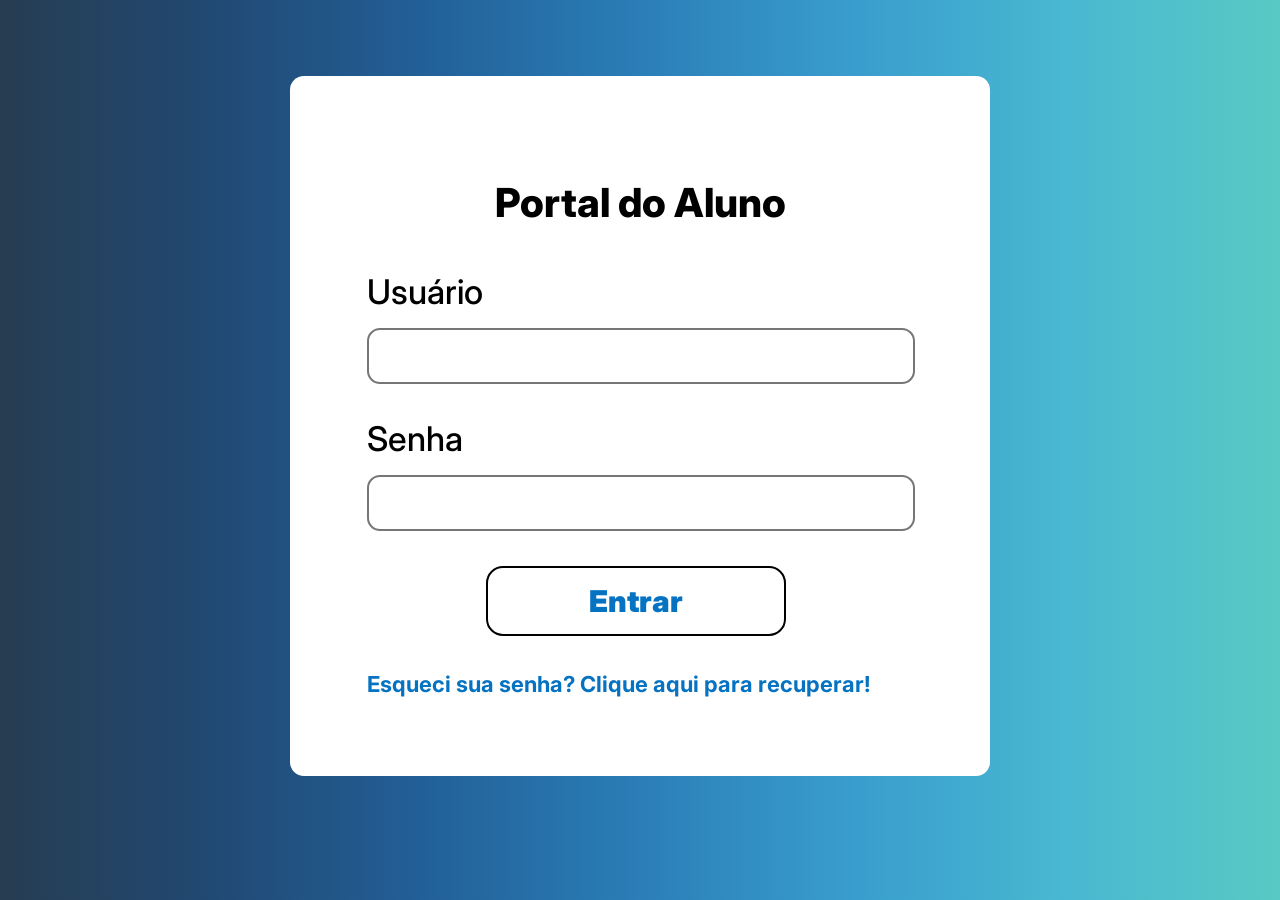
==== index.html @ 5cf8676f "Organização de arquivos" ====
<!DOCTYPE html>

<html lang="pt-br">
    <head>
        <meta charset="UTF-8">
        <meta name="viewport" content="width=device-width, initial-scale=1.0">
        <title>Portal do Aluno</title>
        <link rel="stylesheet" href="/css/style.css">
        <link rel="icon" href="https://img.icons8.com/?size=100&id=XFt6eRTaRuFF&format=png&color=000000" type="image/png">
    </head>

    <body>
        <div class="principal">
            <h1 class="titulo">Portal do Aluno</h1>
            <p class="usuario">Usuário</p>
            <input type="text" class="input-usuario">
            <p class="senha">Senha</p>
            <input type="password" class="input-senha">
            <a href="pages/login.html" class="botao-entrar-link"><button class="botao-entrar">Entrar</button></a>
            <a href="pages/senha.html" class="recuperar-senha">Esqueci sua senha? Clique <strong>aqui</strong> para recuperar!</a>
        </div>
    </body>
</html>
---- css/style.css ----
@import url('https://fonts.googleapis.com/css2?family=Inter:ital,opsz,wght@0,14..32,100..900;1,14..32,100..900&display=swap');

body {
    background: linear-gradient(90deg, #273d51 0.000%, #214973 16.667%, #226098 33.333%, #2b7eb8 50.000%, #399dcd 66.667%, #49b8d1 83.333%, #59c9c4 100.000%);
}

.principal {
    display: flex;
    flex-direction: column;
    justify-content: center;
    align-items: center;
    height: 700px;
    width: 700px;
    border-radius: 14px;
    background: white;
    margin-left: 50%;
    transform: translateX(-50%);
    margin-top: 6%;
}

.titulo {
    text-align: center;
    font-size: 40px;
    font-family: "Inter", sans-serif;
    font-optical-sizing: auto;
    font-weight: 800;
    margin-top: -420px;
}

.usuario {
    position: absolute;
    text-align: center;
    font-size: 34px;
    font-family: "Inter", sans-serif;
    font-optical-sizing: auto;
    font-weight: 500;
    top: 23%;
    left: 11%;
}

.input-usuario {
    position: absolute;
    text-align: center;
    font-size: 22px;
    font-family: "Inter", sans-serif;
    font-optical-sizing: auto;
    font-weight: 300;
    top: 36%;
    left: 11%;
    height: 50px;
    width: 540px;
    border-radius: 13px;
    border-style: double;
}

.senha {
    position: absolute;
    text-align: center;
    font-size: 34px;
    font-family: "Inter", sans-serif;
    font-optical-sizing: auto;
    font-weight: 500;
    top: 44%;
    left: 11%;
}

.input-senha {
    position: absolute;
    text-align: center;
    font-size: 22px;
    font-family: "Inter", sans-serif;
    font-optical-sizing: auto;
    font-weight: 300;
    top: 57%;
    left: 11%;
    height: 50px;
    width: 540px;
    border-radius: 13px;
    border-style: double;
}

.botao-entrar {
    position: absolute;
    text-align: center;
    font-size: 30px;
    font-family: "Inter", sans-serif;
    font-optical-sizing: auto;
    font-weight: 900;
    top: 70%;
    height: 70px;
    width: 300px;
    border-radius: 17px;
    border-style: double;
    background-color: rgba(0, 0, 0, 0);
    color: #0573c2;
    cursor: pointer;
    transition: transform 0.1s ease, background-color 0.2s ease;
}

.botao-entrar-link {
    position: absolute;
    text-align: center;
    top: 70%;
    left: 28%;
}

.botao-entrar:hover {
    background-color: rgba(7, 107, 179, 0.293);
}


.botao-entrar:active {
    transform: translateX(-5%) scale(0.90);
    background-color: rgba(7, 107, 179, 0.2);
}

.recuperar-senha {
    position: absolute;
    text-align: center;
    font-size: 22px;
    font-family: "Inter", sans-serif;
    text-decoration: none;
    font-optical-sizing: auto;
    font-weight: bold;
    top: 85%;
    left: 11%;
    color: #0573c2;
}


/* RECUPERAR SENHA */


.matricula-recuperar-senha {
    position: absolute;
    text-align: center;
    font-size: 34px;
    font-family: "Inter", sans-serif;
    font-optical-sizing: auto;
    font-weight: 500;
    top: 23%;
    left: 11%;
}

.input-matricula {
    position: absolute;
    text-align: center;
    font-size: 22px;
    font-family: "Inter", sans-serif;
    font-optical-sizing: auto;
    font-weight: 300;
    top: 36%;
    left: 11%;
    height: 50px;
    width: 540px;
    border-radius: 13px;
    border-style: double;
}

.email-recuperar-senha {
    position: absolute;
    text-align: center;
    font-size: 34px;
    font-family: "Inter", sans-serif;
    font-optical-sizing: auto;
    font-weight: 500;
    top: 44%;
    left: 11%;
}

.input-email {
    position: absolute;
    text-align: center;
    font-size: 22px;
    font-family: "Inter", sans-serif;
    font-optical-sizing: auto;
    font-weight: 300;
    top: 57%;
    left: 11%;
    height: 50px;
    width: 540px;
    border-radius: 13px;
    border-style: double;
}

.botao-solicitar {
    position: absolute;
    text-align: center;
    font-size: 30px;
    font-family: "Inter", sans-serif;
    font-optical-sizing: auto;
    font-weight: 900;
    top: 70%;
    height: 70px;
    width: 300px;
    border-radius: 17px;
    border-style: double;
    background-color: rgba(0, 0, 0, 0);
    color: #0573c2;
    cursor: pointer;
    transition: transform 0.1s ease, background-color 0.2s ease;
}

.botao-solicitar-link {
    position: absolute;
    text-align: center;
    top: 70%;
    left: 28%;
}

.botao-solicitar:hover {
    background-color: rgba(7, 107, 179, 0.293);
}


.botao-solicitar:active {
    transform: translateX(-5%) scale(0.90);
    background-color: rgba(7, 107, 179, 0.2);
}

.botao-voltar {
    position: absolute;
    text-align: center;
    font-size: 22px;
    font-family: "Inter", sans-serif;
    text-decoration: none;
    font-optical-sizing: auto;
    font-weight: bold;
    top: 86%;
    left: 6%;
    color: #0573c2;
}


/* SENHA RECUPERADA */


.senha-recuperada {
    position: absolute;
    text-align: center;
    font-size: 34px;
    font-family: "Inter", sans-serif;
    font-optical-sizing: auto;
    font-weight: 600;
    top: 29%;
    left: 11%;
    width: 540px;
}


/* PERFIL */


.principal-perfil {
    display: flex;
    flex-direction: column;
    justify-content: center;
    align-items: center;
    height: 900px;
    width: 1100px;
    border-radius: 14px;
    background: white;
    margin-left: 50%;
    transform: translateX(-50%);
    margin-top: 6%;
}

.nome{
    text-align: center;
    font-size: 40px;
    font-family: "Inter", sans-serif;
    font-optical-sizing: auto;
    font-weight: 800;
    margin-top: -440px;
    margin-left: 249px;
}

.foto {
    position: absolute;
    width: 200px;
    height: 200px;
    border-radius: 50%;
    margin-top: -450px;
    margin-right: 750px;
}

.email {
    position: absolute;
    text-align: center;
    font-size: 34px;
    font-family: "Inter", sans-serif;
    font-optical-sizing: auto;
    font-weight: 500;
    top: 30%;
    left: 43%;
}

.matricula {
    position: absolute;
    text-align: center;
    font-size: 34px;
    font-family: "Inter", sans-serif;
    font-optical-sizing: auto;
    font-weight: 500;
    top: 37%;
    left: 43%;
}

.curso {
    position: absolute;
    text-align: center;
    font-size: 34px;
    font-family: "Inter", sans-serif;
    font-optical-sizing: auto;
    font-weight: 500;
    top: 44%;
    left: 43%;
}

.periodo {
    position: absolute;
    text-align: center;
    font-size: 34px;
    font-family: "Inter", sans-serif;
    font-optical-sizing: auto;
    font-weight: 500;
    top: 51%;
    left: 43%;
}

.cpf {
    position: absolute;
    text-align: center;
    font-size: 34px;
    font-family: "Inter", sans-serif;
    font-optical-sizing: auto;
    font-weight: 500;
    top: 58%;
    left: 43%;
}

.linha {
    position:absolute;
    height: 320px;
    border-left: 3px solid black;
    margin-top: 0px;
    margin-left: -240px;
}

.botao-editar {
    position: absolute;
    text-align: center;
    font-size: 30px;
    font-family: "Inter", sans-serif;
    font-optical-sizing: auto;
    font-weight: 700;
    top: 70%;
    height: 67px;
    width: 200px;
    border-style: none;
    background-color: rgba(0, 0, 0, 0);
    color: #0573c2;
    cursor: pointer;
    margin-left: -700px;
    margin-top: -280px;
}

.botao-boletim {
    position: absolute;
    text-align: center;
    font-size: 30px;
    font-family: "Inter", sans-serif;
    font-optical-sizing: auto;
    font-weight: 700;
    top: 70%;
    height: 67px;
    width: 200px;
    border-style: none;
    background-color: rgba(0, 0, 0, 0);
    color: #0573c2;
    cursor: pointer;
    margin-left: -700px;
    margin-top: -220px;
}

.botao-disciplinas {
    position: absolute;
    text-align: center;
    font-size: 30px;
    font-family: "Inter", sans-serif;
    font-optical-sizing: auto;
    font-weight: 700;
    top: 70%;
    height: 67px;
    width: 200px;
    border-style: none;
    background-color: rgba(0, 0, 0, 0);
    color: #0573c2;
    cursor: pointer;
    margin-left: -700px;
    margin-top: -160px;
}

.botao-projetos {
    position: absolute;
    text-align: center;
    font-size: 30px;
    font-family: "Inter", sans-serif;
    font-optical-sizing: auto;
    font-weight: 700;
    top: 70%;
    height: 67px;
    width: 200px;
    border-style: none;
    background-color: rgba(0, 0, 0, 0);
    color: #0573c2;
    cursor: pointer;
    margin-left: -700px;
    margin-top: -100px; 
}
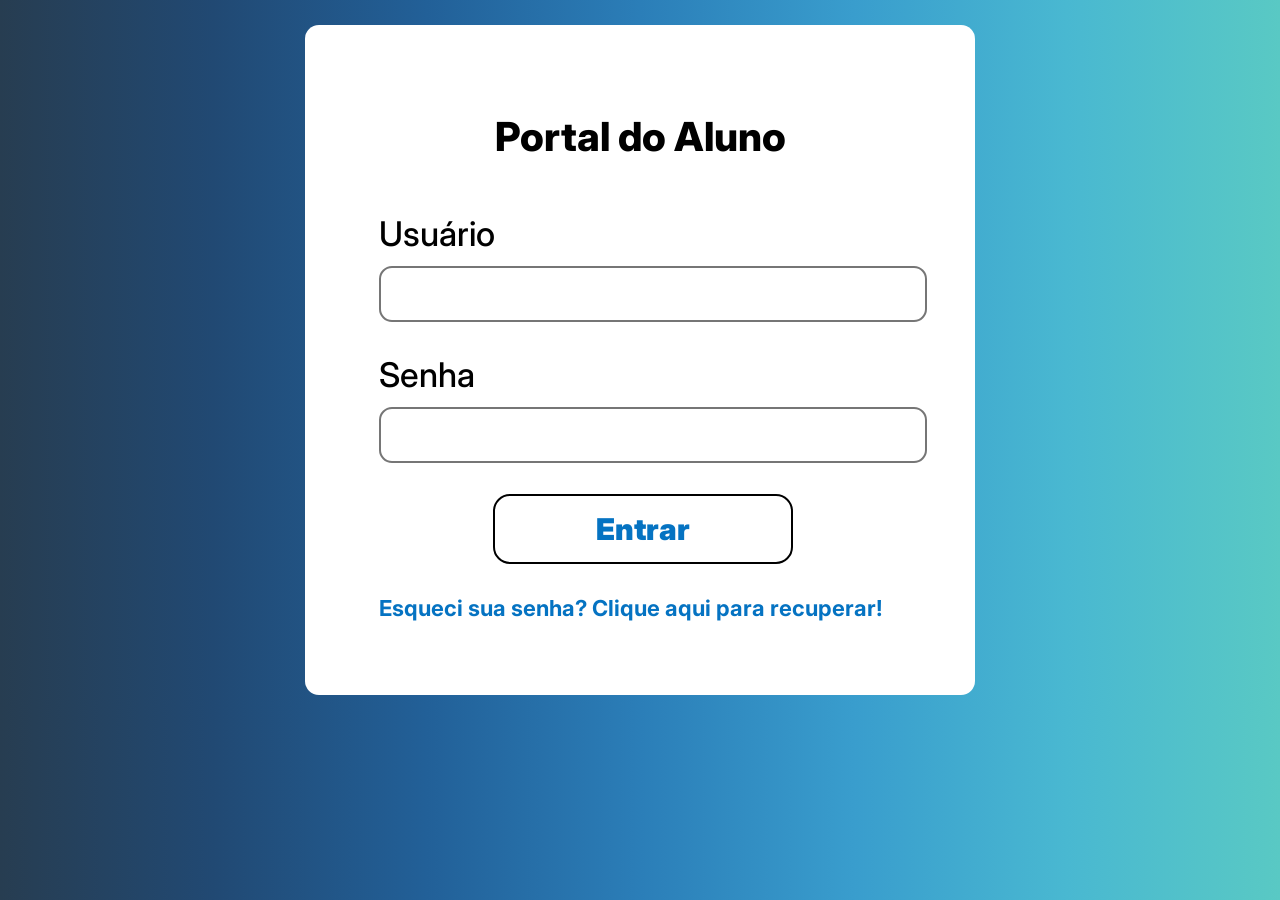
==== commit 5c70bf71: "Substituindo Class por Id" ====
--- a/index.html
+++ b/index.html
@@ -5,19 +5,19 @@
         <meta charset="UTF-8">
         <meta name="viewport" content="width=device-width, initial-scale=1.0">
         <title>Portal do Aluno</title>
-        <link rel="stylesheet" href="/css/style.css">
-        <link rel="icon" href="https://img.icons8.com/?size=100&id=XFt6eRTaRuFF&format=png&color=000000" type="image/png">
+        <link rel="stylesheet" href="css/style.css">
+        <link rel="icon" href="https://img.icons8.com/?size=100&id=SCY7gqvxY0DC&format=png&color=000000" type="image/png">
     </head>
 
     <body>
-        <div class="principal">
-            <h1 class="titulo">Portal do Aluno</h1>
-            <p class="usuario">Usuário</p>
-            <input type="text" class="input-usuario">
-            <p class="senha">Senha</p>
-            <input type="password" class="input-senha">
-            <a href="pages/login.html" class="botao-entrar-link"><button class="botao-entrar">Entrar</button></a>
-            <a href="pages/senha.html" class="recuperar-senha">Esqueci sua senha? Clique <strong>aqui</strong> para recuperar!</a>
+        <div id="principal">
+            <h1 id="titulo">Portal do Aluno</h1>
+            <p id="usuario">Usuário</p>
+            <input type="text" id="input-usuario">
+            <p id="senha">Senha</p>
+            <input type="password" id="input-senha">
+            <a href="pages/login.html" id="botao-entrar-link"><button id="botao-entrar">Entrar</button></a>
+            <a href="pages/senha.html" id="recuperar-senha">Esqueci sua senha? Clique <strong>aqui</strong> para recuperar!</a>
         </div>
     </body>
 </html>
--- a/css/style.css
+++ b/css/style.css
@@ -4,21 +4,21 @@
     background: linear-gradient(90deg, #273d51 0.000%, #214973 16.667%, #226098 33.333%, #2b7eb8 50.000%, #399dcd 66.667%, #49b8d1 83.333%, #59c9c4 100.000%);
 }
 
-.principal {
+#principal {
     display: flex;
     flex-direction: column;
     justify-content: center;
     align-items: center;
-    height: 700px;
-    width: 700px;
+    height: 670px;
+    width: 670px;
     border-radius: 14px;
     background: white;
     margin-left: 50%;
     transform: translateX(-50%);
-    margin-top: 6%;
-}
-
-.titulo {
+    margin-top: 2%;
+}
+
+#titulo {
     text-align: center;
     font-size: 40px;
     font-family: "Inter", sans-serif;
@@ -27,7 +27,7 @@
     margin-top: -420px;
 }
 
-.usuario {
+#usuario {
     position: absolute;
     text-align: center;
     font-size: 34px;
@@ -38,7 +38,7 @@
     left: 11%;
 }
 
-.input-usuario {
+#input-usuario {
     position: absolute;
     text-align: center;
     font-size: 22px;
@@ -53,7 +53,7 @@
     border-style: double;
 }
 
-.senha {
+#senha {
     position: absolute;
     text-align: center;
     font-size: 34px;
@@ -64,7 +64,7 @@
     left: 11%;
 }
 
-.input-senha {
+#input-senha {
     position: absolute;
     text-align: center;
     font-size: 22px;
@@ -79,7 +79,7 @@
     border-style: double;
 }
 
-.botao-entrar {
+#botao-entrar {
     position: absolute;
     text-align: center;
     font-size: 30px;
@@ -97,24 +97,24 @@
     transition: transform 0.1s ease, background-color 0.2s ease;
 }
 
-.botao-entrar-link {
+#botao-entrar-link {
     position: absolute;
     text-align: center;
     top: 70%;
     left: 28%;
 }
 
-.botao-entrar:hover {
+#botao-entrar:hover {
     background-color: rgba(7, 107, 179, 0.293);
 }
 
 
-.botao-entrar:active {
+#botao-entrar:active {
     transform: translateX(-5%) scale(0.90);
     background-color: rgba(7, 107, 179, 0.2);
 }
 
-.recuperar-senha {
+#recuperar-senha {
     position: absolute;
     text-align: center;
     font-size: 22px;
@@ -131,7 +131,7 @@
 /* RECUPERAR SENHA */
 
 
-.matricula-recuperar-senha {
+#matricula-recuperar-senha {
     position: absolute;
     text-align: center;
     font-size: 34px;
@@ -142,7 +142,7 @@
     left: 11%;
 }
 
-.input-matricula {
+#input-matricula {
     position: absolute;
     text-align: center;
     font-size: 22px;
@@ -157,7 +157,7 @@
     border-style: double;
 }
 
-.email-recuperar-senha {
+#email-recuperar-senha {
     position: absolute;
     text-align: center;
     font-size: 34px;
@@ -168,7 +168,7 @@
     left: 11%;
 }
 
-.input-email {
+#input-email {
     position: absolute;
     text-align: center;
     font-size: 22px;
@@ -183,7 +183,7 @@
     border-style: double;
 }
 
-.botao-solicitar {
+#botao-solicitar {
     position: absolute;
     text-align: center;
     font-size: 30px;
@@ -201,24 +201,24 @@
     transition: transform 0.1s ease, background-color 0.2s ease;
 }
 
-.botao-solicitar-link {
+#botao-solicitar-link {
     position: absolute;
     text-align: center;
     top: 70%;
     left: 28%;
 }
 
-.botao-solicitar:hover {
+#botao-solicitar:hover {
     background-color: rgba(7, 107, 179, 0.293);
 }
 
 
-.botao-solicitar:active {
+#botao-solicitar:active {
     transform: translateX(-5%) scale(0.90);
     background-color: rgba(7, 107, 179, 0.2);
 }
 
-.botao-voltar {
+#botao-voltar {
     position: absolute;
     text-align: center;
     font-size: 22px;
@@ -235,7 +235,7 @@
 /* SENHA RECUPERADA */
 
 
-.senha-recuperada {
+#senha-recuperada {
     position: absolute;
     text-align: center;
     font-size: 34px;
@@ -251,40 +251,40 @@
 /* PERFIL */
 
 
-.principal-perfil {
+#principal-perfil {
     display: flex;
     flex-direction: column;
     justify-content: center;
     align-items: center;
-    height: 900px;
+    height: 680px;
     width: 1100px;
     border-radius: 14px;
     background: white;
     margin-left: 50%;
     transform: translateX(-50%);
-    margin-top: 6%;
-}
-
-.nome{
+    margin-top: 2%;
+}
+
+#nome{
     text-align: center;
     font-size: 40px;
     font-family: "Inter", sans-serif;
     font-optical-sizing: auto;
     font-weight: 800;
-    margin-top: -440px;
+    margin-top: -402px;
     margin-left: 249px;
 }
 
-.foto {
+#foto {
     position: absolute;
     width: 200px;
     height: 200px;
     border-radius: 50%;
-    margin-top: -450px;
+    margin-top: -402px;
     margin-right: 750px;
 }
 
-.email {
+#email {
     position: absolute;
     text-align: center;
     font-size: 34px;
@@ -295,59 +295,59 @@
     left: 43%;
 }
 
-.matricula {
-    position: absolute;
-    text-align: center;
-    font-size: 34px;
-    font-family: "Inter", sans-serif;
-    font-optical-sizing: auto;
-    font-weight: 500;
-    top: 37%;
+#matricula {
+    position: absolute;
+    text-align: center;
+    font-size: 34px;
+    font-family: "Inter", sans-serif;
+    font-optical-sizing: auto;
+    font-weight: 500;
+    top: 39%;
     left: 43%;
 }
 
-.curso {
-    position: absolute;
-    text-align: center;
-    font-size: 34px;
-    font-family: "Inter", sans-serif;
-    font-optical-sizing: auto;
-    font-weight: 500;
-    top: 44%;
+#curso {
+    position: absolute;
+    text-align: center;
+    font-size: 34px;
+    font-family: "Inter", sans-serif;
+    font-optical-sizing: auto;
+    font-weight: 500;
+    top: 48%;
     left: 43%;
 }
 
-.periodo {
-    position: absolute;
-    text-align: center;
-    font-size: 34px;
-    font-family: "Inter", sans-serif;
-    font-optical-sizing: auto;
-    font-weight: 500;
-    top: 51%;
+#periodo {
+    position: absolute;
+    text-align: center;
+    font-size: 34px;
+    font-family: "Inter", sans-serif;
+    font-optical-sizing: auto;
+    font-weight: 500;
+    top: 57%;
     left: 43%;
 }
 
-.cpf {
-    position: absolute;
-    text-align: center;
-    font-size: 34px;
-    font-family: "Inter", sans-serif;
-    font-optical-sizing: auto;
-    font-weight: 500;
-    top: 58%;
+#cpf {
+    position: absolute;
+    text-align: center;
+    font-size: 34px;
+    font-family: "Inter", sans-serif;
+    font-optical-sizing: auto;
+    font-weight: 500;
+    top: 66%;
     left: 43%;
 }
 
-.linha {
+#linha {
     position:absolute;
-    height: 320px;
+    height: 330px;
     border-left: 3px solid black;
-    margin-top: 0px;
+    margin-top: 69px;
     margin-left: -240px;
 }
 
-.botao-editar {
+#botao-editar {
     position: absolute;
     text-align: center;
     font-size: 30px;
@@ -362,10 +362,10 @@
     color: #0573c2;
     cursor: pointer;
     margin-left: -700px;
-    margin-top: -280px;
-}
-
-.botao-boletim {
+    margin-top: -220px;
+}
+
+#botao-boletim {
     position: absolute;
     text-align: center;
     font-size: 30px;
@@ -380,10 +380,10 @@
     color: #0573c2;
     cursor: pointer;
     margin-left: -700px;
-    margin-top: -220px;
-}
-
-.botao-disciplinas {
+    margin-top: -160px;
+}
+
+#botao-disciplinas {
     position: absolute;
     text-align: center;
     font-size: 30px;
@@ -398,10 +398,10 @@
     color: #0573c2;
     cursor: pointer;
     margin-left: -700px;
-    margin-top: -160px;
-}
-
-.botao-projetos {
+    margin-top: -100px;
+}
+
+#botao-projetos {
     position: absolute;
     text-align: center;
     font-size: 30px;
@@ -416,5 +416,5 @@
     color: #0573c2;
     cursor: pointer;
     margin-left: -700px;
-    margin-top: -100px; 
+    margin-top: -40px; 
 }
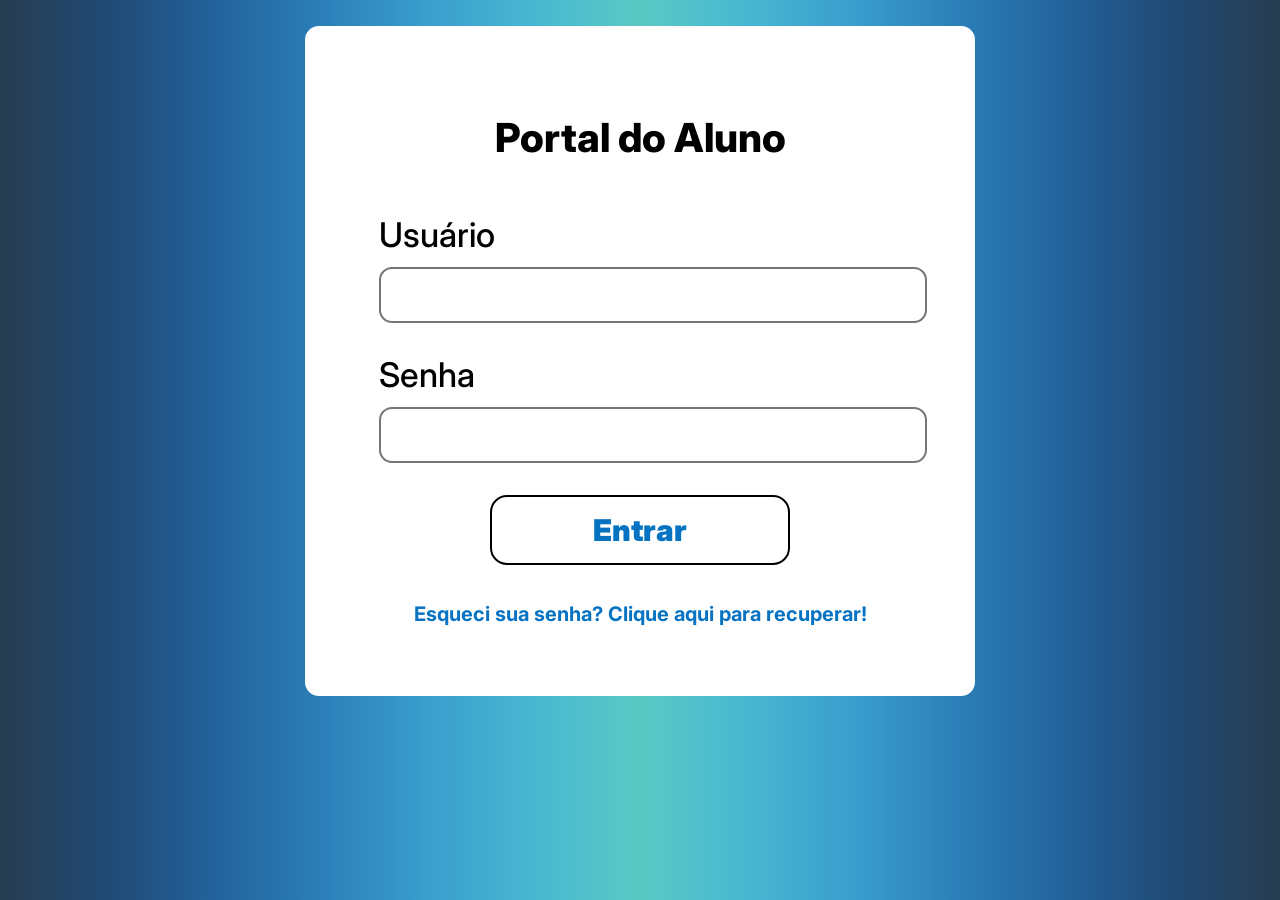
==== commit 29975973: "Implementação de Script" ====
--- a/index.html
+++ b/index.html
@@ -6,18 +6,20 @@
         <meta name="viewport" content="width=device-width, initial-scale=1.0">
         <title>Portal do Aluno</title>
         <link rel="stylesheet" href="css/style.css">
-        <link rel="icon" href="https://img.icons8.com/?size=100&id=SCY7gqvxY0DC&format=png&color=000000" type="image/png">
+        <link rel="icon" href="https://img.icons8.com/?size=100&id=64144&format=png&color=000000" type="image/png">
+        <script src="javascript/index.js" defer></script>
     </head>
-
+    
     <body>
-        <div id="principal">
-            <h1 id="titulo">Portal do Aluno</h1>
-            <p id="usuario">Usuário</p>
-            <input type="text" id="input-usuario">
-            <p id="senha">Senha</p>
-            <input type="password" id="input-senha">
-            <a href="pages/login.html" id="botao-entrar-link"><button id="botao-entrar">Entrar</button></a>
-            <a href="pages/senha.html" id="recuperar-senha">Esqueci sua senha? Clique <strong>aqui</strong> para recuperar!</a>
+        <div class="principal">
+            <h1 class="titulo" id="titulo">Portal do Aluno</h1>
+            <p class="aviso" id="aviso"></p>
+            <p class="usuario">Usuário</p>
+            <input type="text" class="input-usuario" id="input-usuario">
+            <p class="senha">Senha</p>
+            <input type="password" class="input-senha" id="input-senha">
+            <button class="botao-entrar" id="botao-entrar">Entrar</button>
+            <a href="paginas/senha.html" class="recuperar-senha">Esqueci sua senha? Clique <strong>aqui</strong> para recuperar!</a>
         </div>
     </body>
 </html>
--- a/css/style.css
+++ b/css/style.css
@@ -1,10 +1,49 @@
 @import url('https://fonts.googleapis.com/css2?family=Inter:ital,opsz,wght@0,14..32,100..900;1,14..32,100..900&display=swap');
 
-body {
-    background: linear-gradient(90deg, #273d51 0.000%, #214973 16.667%, #226098 33.333%, #2b7eb8 50.000%, #399dcd 66.667%, #49b8d1 83.333%, #59c9c4 100.000%);
-}
-
-#principal {
+body {    
+    margin: 0;
+    overflow: hidden;
+}
+
+body::before {
+    content: "";
+    position: fixed;
+    inset: 0;
+    width: 200%;
+    height: 100%;
+    z-index: -1;
+    background: linear-gradient(
+        90deg,
+        #273d51 0%,
+        #214973 8%,
+        #226098 16%,
+        #2b7eb8 25%,
+        #399dcd 33%,
+        #49b8d1 42%,
+        #59c9c4 50%,
+        #49b8d1 58%,
+        #399dcd 67%,
+        #2b7eb8 75%,
+        #226098 84%,
+        #214973 92%,
+        #273d51 100%
+    );
+    background-size: 50% 100%;
+    background-repeat: repeat-x;
+    animation: fundo 80s linear infinite;
+}
+
+@keyframes fundo {
+    from {
+        transform: translateX(0);
+    }
+    to {
+        transform: translateX(-50%);
+    }
+}
+
+
+.principal {
     display: flex;
     flex-direction: column;
     justify-content: center;
@@ -18,7 +57,7 @@
     margin-top: 2%;
 }
 
-#titulo {
+.titulo {
     text-align: center;
     font-size: 40px;
     font-family: "Inter", sans-serif;
@@ -27,7 +66,18 @@
     margin-top: -420px;
 }
 
-#usuario {
+.aviso{
+    position: absolute;
+    text-align: center;
+    font-size: 20px;
+    font-family: "Inter", sans-serif;
+    font-optical-sizing: auto;
+    font-weight: 700;
+    top: 21%;
+    color: black;
+}
+
+.usuario {
     position: absolute;
     text-align: center;
     font-size: 34px;
@@ -38,7 +88,7 @@
     left: 11%;
 }
 
-#input-usuario {
+.input-usuario {
     position: absolute;
     text-align: center;
     font-size: 22px;
@@ -53,7 +103,7 @@
     border-style: double;
 }
 
-#senha {
+.senha {
     position: absolute;
     text-align: center;
     font-size: 34px;
@@ -64,7 +114,7 @@
     left: 11%;
 }
 
-#input-senha {
+.input-senha {
     position: absolute;
     text-align: center;
     font-size: 22px;
@@ -79,7 +129,7 @@
     border-style: double;
 }
 
-#botao-entrar {
+.botao-entrar {
     position: absolute;
     text-align: center;
     font-size: 30px;
@@ -97,33 +147,25 @@
     transition: transform 0.1s ease, background-color 0.2s ease;
 }
 
-#botao-entrar-link {
-    position: absolute;
-    text-align: center;
-    top: 70%;
-    left: 28%;
-}
-
-#botao-entrar:hover {
+.botao-entrar:hover {
     background-color: rgba(7, 107, 179, 0.293);
 }
 
 
-#botao-entrar:active {
+.botao-entrar:active {
     transform: translateX(-5%) scale(0.90);
     background-color: rgba(7, 107, 179, 0.2);
 }
 
-#recuperar-senha {
-    position: absolute;
-    text-align: center;
-    font-size: 22px;
+.recuperar-senha {
+    position: absolute;
+    text-align: center;
+    font-size: 20px;
     font-family: "Inter", sans-serif;
     text-decoration: none;
     font-optical-sizing: auto;
     font-weight: bold;
-    top: 85%;
-    left: 11%;
+    top: 86%;
     color: #0573c2;
 }
 
@@ -131,7 +173,7 @@
 /* RECUPERAR SENHA */
 
 
-#matricula-recuperar-senha {
+.cpf-recuperar-senha {
     position: absolute;
     text-align: center;
     font-size: 34px;
@@ -142,7 +184,7 @@
     left: 11%;
 }
 
-#input-matricula {
+.input-cpf {
     position: absolute;
     text-align: center;
     font-size: 22px;
@@ -157,7 +199,7 @@
     border-style: double;
 }
 
-#email-recuperar-senha {
+.email-recuperar-senha {
     position: absolute;
     text-align: center;
     font-size: 34px;
@@ -168,7 +210,7 @@
     left: 11%;
 }
 
-#input-email {
+.input-email {
     position: absolute;
     text-align: center;
     font-size: 22px;
@@ -183,7 +225,7 @@
     border-style: double;
 }
 
-#botao-solicitar {
+.botao-recuperar {
     position: absolute;
     text-align: center;
     font-size: 30px;
@@ -201,47 +243,118 @@
     transition: transform 0.1s ease, background-color 0.2s ease;
 }
 
-#botao-solicitar-link {
-    position: absolute;
-    text-align: center;
-    top: 70%;
-    left: 28%;
-}
-
-#botao-solicitar:hover {
+.botao-recuperar:hover {
     background-color: rgba(7, 107, 179, 0.293);
 }
 
 
-#botao-solicitar:active {
+.botao-recuperar:active {
     transform: translateX(-5%) scale(0.90);
     background-color: rgba(7, 107, 179, 0.2);
 }
 
-#botao-voltar {
-    position: absolute;
-    text-align: center;
-    font-size: 22px;
+.botao-voltar {
+    position: absolute;
+    text-align: center;
+    font-size: 20px;
     font-family: "Inter", sans-serif;
     text-decoration: none;
     font-optical-sizing: auto;
     font-weight: bold;
     top: 86%;
-    left: 6%;
     color: #0573c2;
 }
 
 
 /* SENHA RECUPERADA */
 
-
-#senha-recuperada {
-    position: absolute;
-    text-align: center;
-    font-size: 34px;
-    font-family: "Inter", sans-serif;
-    font-optical-sizing: auto;
-    font-weight: 600;
+.senha-1 {
+    position: absolute;
+    text-align: center;
+    font-size: 34px;
+    font-family: "Inter", sans-serif;
+    font-optical-sizing: auto;
+    font-weight: 500;
+    top: 23%;
+    left: 11%;
+}
+
+.input-senha-1 {
+    position: absolute;
+    text-align: center;
+    font-size: 22px;
+    font-family: "Inter", sans-serif;
+    font-optical-sizing: auto;
+    font-weight: 300;
+    top: 36%;
+    left: 11%;
+    height: 50px;
+    width: 540px;
+    border-radius: 13px;
+    border-style: double;
+}
+
+.senha-2 {
+    position: absolute;
+    text-align: center;
+    font-size: 34px;
+    font-family: "Inter", sans-serif;
+    font-optical-sizing: auto;
+    font-weight: 500;
+    top: 44%;
+    left: 11%;
+}
+
+.input-senha-2 {
+    position: absolute;
+    text-align: center;
+    font-size: 22px;
+    font-family: "Inter", sans-serif;
+    font-optical-sizing: auto;
+    font-weight: 300;
+    top: 57%;
+    left: 11%;
+    height: 50px;
+    width: 540px;
+    border-radius: 13px;
+    border-style: double;
+}
+
+.botao-alterar {
+    position: absolute;
+    text-align: center;
+    font-size: 30px;
+    font-family: "Inter", sans-serif;
+    font-optical-sizing: auto;
+    font-weight: 900;
+    top: 70%;
+    height: 70px;
+    width: 300px;
+    border-radius: 17px;
+    border-style: double;
+    background-color: rgba(0, 0, 0, 0);
+    color: #0573c2;
+    cursor: pointer;
+    transition: transform 0.1s ease, background-color 0.2s ease;
+}
+
+.botao-alterar:hover {
+    background-color: rgba(7, 107, 179, 0.293);
+}
+
+
+.botao-alterar:active {
+    transform: translateX(-5%) scale(0.90);
+    background-color: rgba(7, 107, 179, 0.2);
+}
+
+.senha-recuperada {
+    position: absolute;
+    text-align: center;
+    font-size: 32px;
+    font-family: "Inter", sans-serif;
+    font-optical-sizing: auto;
+    font-weight: 400;
     top: 29%;
     left: 11%;
     width: 540px;
@@ -251,7 +364,7 @@
 /* PERFIL */
 
 
-#principal-perfil {
+.principal-perfil {
     display: flex;
     flex-direction: column;
     justify-content: center;
@@ -265,7 +378,7 @@
     margin-top: 2%;
 }
 
-#nome{
+.nome{
     text-align: center;
     font-size: 40px;
     font-family: "Inter", sans-serif;
@@ -275,71 +388,83 @@
     margin-left: 249px;
 }
 
-#foto {
+.foto {
     position: absolute;
     width: 200px;
     height: 200px;
     border-radius: 50%;
     margin-top: -402px;
-    margin-right: 750px;
-}
-
-#email {
-    position: absolute;
-    text-align: center;
-    font-size: 34px;
-    font-family: "Inter", sans-serif;
-    font-optical-sizing: auto;
-    font-weight: 500;
+    margin-right: 710px;
+}
+
+.aviso-login {
+    position: absolute;
+    text-align: center;
+    font-size: 30px;
+    font-family: "Inter", sans-serif;
+    font-optical-sizing: auto;
+    font-weight: 500;
+    top: 45%;
+    left: 45%;
+    color: black;
+}
+
+.email {
+    position: absolute;
+    text-align: center;
+    font-size: 34px;
+    font-family: "Inter", sans-serif;
+    font-optical-sizing: auto;
+    font-weight: 750;
     top: 30%;
     left: 43%;
 }
 
-#matricula {
-    position: absolute;
-    text-align: center;
-    font-size: 34px;
-    font-family: "Inter", sans-serif;
-    font-optical-sizing: auto;
-    font-weight: 500;
+.matricula {
+    position: absolute;
+    text-align: center;
+    font-size: 34px;
+    font-family: "Inter", sans-serif;
+    font-optical-sizing: auto;
+    font-weight: 750;
     top: 39%;
     left: 43%;
 }
 
-#curso {
-    position: absolute;
-    text-align: center;
-    font-size: 34px;
-    font-family: "Inter", sans-serif;
-    font-optical-sizing: auto;
-    font-weight: 500;
+.curso {
+    position: absolute;
+    text-align: center;
+    font-size: 34px;
+    font-family: "Inter", sans-serif;
+    font-optical-sizing: auto;
+    font-weight: 750;
     top: 48%;
     left: 43%;
 }
 
-#periodo {
-    position: absolute;
-    text-align: center;
-    font-size: 34px;
-    font-family: "Inter", sans-serif;
-    font-optical-sizing: auto;
-    font-weight: 500;
+.periodo {
+    position: absolute;
+    text-align: center;
+    font-size: 34px;
+    font-family: "Inter", sans-serif;
+    font-optical-sizing: auto;
+    font-weight: 750;
     top: 57%;
     left: 43%;
 }
 
-#cpf {
-    position: absolute;
-    text-align: center;
-    font-size: 34px;
-    font-family: "Inter", sans-serif;
-    font-optical-sizing: auto;
-    font-weight: 500;
+.cpf {
+    position: absolute;
+    text-align: center;
+    font-size: 34px;
+    font-family: "Inter", sans-serif;
+    font-optical-sizing: auto;
+    font-weight: 750;
     top: 66%;
     left: 43%;
 }
 
-#linha {
+.linha {
     position:absolute;
     height: 330px;
     border-left: 3px solid black;
@@ -347,7 +472,7 @@
     margin-left: -240px;
 }
 
-#botao-editar {
+.botao-perfil {
     position: absolute;
     text-align: center;
     font-size: 30px;
@@ -365,7 +490,7 @@
     margin-top: -220px;
 }
 
-#botao-boletim {
+.botao-boletim {
     position: absolute;
     text-align: center;
     font-size: 30px;
@@ -383,7 +508,7 @@
     margin-top: -160px;
 }
 
-#botao-disciplinas {
+.botao-disciplinas {
     position: absolute;
     text-align: center;
     font-size: 30px;
@@ -401,7 +526,7 @@
     margin-top: -100px;
 }
 
-#botao-projetos {
+.botao-projetos {
     position: absolute;
     text-align: center;
     font-size: 30px;
